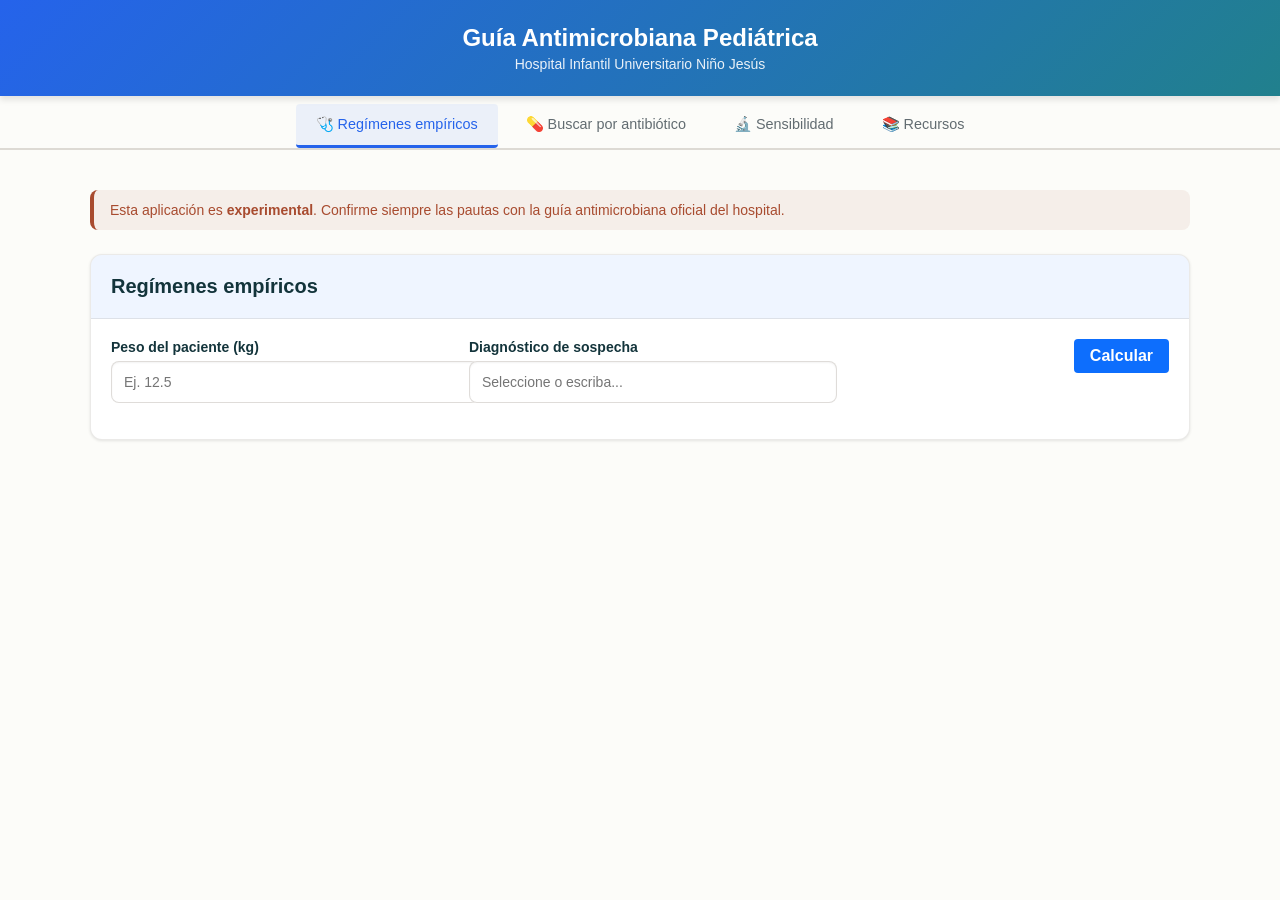
==== index.html @ 787bb84d "Add files via upload" ====
<!DOCTYPE html>
<html lang="es">
  <head>
    <meta charset="UTF-8" />
    <meta name="viewport" content="width=device-width, initial-scale=1.0" />
    <title>Guía Antimicrobiana Pediátrica</title>
    <!-- Estilos personalizados -->
    <link rel="stylesheet" href="style.css" />
  </head>
  <body>
    <!-- Header and tabs navigation -->
    <header class="header">
      <h1>Guía Antimicrobiana Pediátrica</h1>
      <p>Hospital Infantil Universitario Niño Jesús</p>
    </header>
    <nav class="tabs-nav">
      <!-- Tabs with icons -->
      <a href="#regimenes" class="nav-link active" data-target="regimenes">🩺 Regímenes empíricos</a>
      <a href="#busqueda" class="nav-link" data-target="busqueda">💊 Buscar por antibiótico</a>
      <a href="#sensibilidad" class="nav-link" data-target="sensibilidad">🔬 Sensibilidad</a>
      <a href="#recursos" class="nav-link" data-target="recursos">📚 Recursos</a>
    </nav>
    <main class="main-container">
      <div class="info-message">Esta aplicación es <strong>experimental</strong>. Confirme siempre las pautas con la guía antimicrobiana oficial del hospital.</div>
      <!-- Contenido de las pestañas -->
      <div id="regimenes" class="tab-section active">
        <div class="card">
          <div class="card-header">
            <h2>Regímenes empíricos</h2>
          </div>
          <div class="card-body">
        <form id="regimen-form" class="form-grid">
          <div class="form-group">
            <label for="weight">Peso del paciente (kg)</label>
            <input
              type="number"
              step="0.1"
              min="1"
              id="weight"
              placeholder="Ej. 12.5"
              required
            />
          </div>
          <div class="form-group">
            <label for="diagnosis">Diagnóstico de sospecha</label>
            <input
              list="diagnosis-list"
              id="diagnosis"
              placeholder="Seleccione o escriba..."
              required
            />
            <datalist id="diagnosis-list"></datalist>
          </div>
          <div class="form-group button-group">
            <button type="submit" class="btn btn-primary">Calcular</button>
          </div>
        </form>
        <div id="regimen-result"></div>
          </div>
        </div>
      </div>
      <div id="busqueda" class="tab-section">
        <div class="card">
          <div class="card-header">
            <h2>Buscar por antibiótico</h2>
          </div>
          <div class="card-body">
        <div class="form-group">
          <input
            type="text"
            id="antibiotic-search"
            placeholder="Introduzca nombre de antibiótico..."
          />
        </div>
        <div id="antibiotic-list" class="list-container"></div>
        <div id="antibiotic-details"></div>
          </div>
        </div>
      </div>
      <div id="sensibilidad" class="tab-section">
        <div class="card">
          <div class="card-header">
            <h2>Búsqueda de sensibilidad</h2>
          </div>
          <div class="card-body">
        <div class="form-group">
          <input
            type="text"
            id="agent-search"
            placeholder="Introduzca agente o microorganismo..."
          />
        </div>
        <div id="agent-list" class="list-container"></div>
        <div id="agent-details"></div>
          </div>
        </div>
      </div>
      <!-- Resources tab moved to the end -->
      <div id="recursos" class="tab-section">
        <div class="card">
          <div class="card-header">
            <h2>Recursos</h2>
          </div>
          <div class="card-body">
            <p><strong>Guía PDF:</strong> <a href="../ATB_HNJS.pdf" target="_blank">Guía Antimicrobiana Empírica 2024 (PDF)</a></p>
            <h3>Coordinadores</h3>
            <p class="coordinators" style="font-weight:bold; margin-bottom: 12px;">Marta T. Gª Ascaso, Margarita Cuervas‑Mons Vendrell, José A. Alonso Cadenas</p>
            <h4>Autores</h4>
            <p>Beatriz Agúndez Reigosa, Marta Bascuas Arribas, Silvia Buendía Martínez, Belén Hernández Milán, Mª Isabel Iglesias Bouzas, Blanca Molina Angulo, Vanesa Núñez Cerezo, Ana Ramírez Barragán, Francisco J. Sanz Santaeufemia</p>
            <h4>Revisores</h4>
            <p>Mercedes de la Torre Espí, Raquel Jiménez García, Monserrat Nieto Moro</p>
            <div class="info-message" style="margin-top: 20px;">
              <ul style="margin: 0; padding-left: 20px;">
                <li>Guía empírica – ajustar según cultivos y evolución clínica</li>
                <li>Vancomicina, gentamicina, tobramicina y amikacina requieren monitorización</li>
                <li>Promover paso temprano a vía oral cuando sea posible</li>
                <li>Primera dosis IV debe administrarse en hospital</li>
                <li>Verificar siempre las alergias del paciente</li>
              </ul>
            </div>
            <div class="disclaimer-card" style="margin-top: 20px;">
              <h4 style="margin-top: 0; margin-bottom: 8px;">Disclaimer médico-legal</h4>
              <p style="margin: 0;">Esta aplicación es una herramienta de apoyo clínico basada en la guía oficial del hospital. Las recomendaciones son orientativas y el médico responsable debe siempre ejercer su criterio clínico, revisar cultivos y ajustar el tratamiento según la evolución del paciente. No sustituye el juicio profesional.</p>
            </div>
          </div>
        </div>
      </div>
    </main>
    <!-- Aplicación -->
    <script src="app.js"></script>
  </body>
</html>
---- style.css ----
/* Custom styles for the antimicrobial web app */

/* Base styles */
body {
  margin: 0;
  font-family: "Segoe UI", Tahoma, Geneva, Verdana, sans-serif;
  background-color: #f8f9fa;
  color: #212529;
}

/* Headings */
h2 {
  color: #0d6efd;
  font-weight: 600;
  margin-top: 1.5rem;
  margin-bottom: 1rem;
}

/* Navigation bar */
.main-nav {
  display: flex;
  justify-content: space-between;
  align-items: center;
  background-color: #0d6efd;
  color: #fff;
  padding: 0.5rem 1rem;
  flex-wrap: wrap;
}

.main-nav .nav-brand {
  font-size: 1.2rem;
  font-weight: 700;
}

.nav-links {
  list-style: none;
  display: flex;
  margin: 0;
  padding: 0;
  gap: 0.5rem;
  flex-wrap: wrap;
}

.nav-links li {
  margin: 0;
}

.nav-link {
  display: block;
  color: #fff;
  text-decoration: none;
  padding: 0.5rem 0.75rem;
  border-radius: 0.25rem;
  font-size: 0.9rem;
}

.nav-link:hover {
  background-color: #0056b3;
}

.nav-link.active {
  background-color: #0056b3;
}

/* Container for page content */
.container {
  max-width: 1000px;
  margin: 0 auto;
  padding: 1rem;
}

/* Warning banner */
.warning {
  background-color: #fff3cd;
  color: #856404;
  border: 1px solid #ffeeba;
  padding: 0.75rem 1rem;
  border-radius: 0.25rem;
  margin-top: 1rem;
  margin-bottom: 1.5rem;
  font-size: 0.9rem;
}

/* Tab sections */
.tab-section {
  display: none;
}

/* Mostrar sección activa o ancla objetivo */
.tab-section.active,
.tab-section:target {
  display: block;
}

/* Ocultar la sección por defecto cuando otra pestaña es el objetivo */
#busqueda:target ~ #regimenes,
#recursos:target ~ #regimenes,
#sensibilidad:target ~ #regimenes {
  display: none !important;
}

/* Form styles */
.form-grid {
  display: flex;
  flex-wrap: wrap;
  gap: 1rem;
  margin-bottom: 1rem;
}

.form-group {
  flex: 1 1 250px;
  display: flex;
  flex-direction: column;
}

.form-group label {
  margin-bottom: 0.25rem;
  font-weight: 500;
}

.form-group input {
  padding: 0.5rem;
  border: 1px solid #ced4da;
  border-radius: 0.25rem;
  font-size: 1rem;
}

.button-group {
  display: flex;
  align-items: flex-end;
}

.button-group .btn {
  background-color: #0d6efd;
  color: #fff;
  border: none;
  padding: 0.5rem 1rem;
  border-radius: 0.25rem;
  cursor: pointer;
  font-size: 1rem;
}

.button-group .btn:hover {
  background-color: #0056b3;
}

/* Result table */
.result-table {
  width: 100%;
  border-collapse: collapse;
  margin-top: 1rem;
  font-size: 0.9rem;
}

.result-table th,
.result-table td {
  border: 1px solid #dee2e6;
  padding: 0.5rem;
  vertical-align: middle;
}

.result-table th {
  background-color: #0d6efd;
  color: #fff;
  white-space: nowrap;
  font-weight: 600;
}

.result-table tbody tr:nth-child(even) {
  background-color: #f2f6fb;
}

/* Override result table header to match modern theme */
.result-table th {
  background-color: rgba(59, 130, 246, 0.08) !important;
  color: var(--text-color) !important;
  font-weight: 600;
}
.result-table th,
.result-table td {
  border: 1px solid var(--card-border) !important;
}

/* Antibiotic list */
.list-container {
  display: flex;
  flex-wrap: wrap;
  gap: 0.5rem;
  margin-top: 0.5rem;
}

.list-container button {
  background-color: #e9ecef;
  border: 1px solid #ced4da;
  border-radius: 0.25rem;
  padding: 0.5rem 0.75rem;
  cursor: pointer;
  font-size: 0.85rem;
}

.list-container button:hover,
.list-container button.active {
  background-color: #0d6efd;
  color: #fff;
}

/* Antibiotic details card */
#antibiotic-details .card {
  border: 1px solid #ced4da;
  border-radius: 0.25rem;
  margin-top: 1rem;
  background-color: #fff;
}

#antibiotic-details .card-body {
  padding: 1rem;
}

#antibiotic-details .card-title {
  margin-bottom: 0.5rem;
  font-size: 1.1rem;
  font-weight: 600;
  color: #0d6efd;
}

#antibiotic-details ul {
  padding-left: 1rem;
}

/* Sensibilidad table styling */
.sensitivity-table {
  width: 100%;
  border-collapse: collapse;
  margin-top: 1rem;
  font-size: 0.85rem;
}
.sensitivity-table th,
.sensitivity-table td {
  border: 1px solid #dee2e6;
  padding: 0.4rem;
  text-align: center;
}
.sensitivity-table th {
  background-color: #0d6efd;
  color: #fff;
  font-weight: 600;
}
.sensitivity-table tbody tr:nth-child(even) {
  background-color: #f2f6fb;
}
.high {
  background-color: #d4edda;
  color: #155724;
}
.medium {
  background-color: #fff3cd;
  color: #856404;
}
.low {
  background-color: #f8d7da;
  color: #721c24;
}

/* --------------------------------------------------------------- */
/* Modern theme overrides inspired by a professional hospital app  */
/* These styles introduce a gradient header, tab-style navigation,  */
/* card components and a cream background to improve visual appeal.*/
/* These override earlier definitions via CSS cascade.              */
/* --------------------------------------------------------------- */

:root {
  /* Colour palette */
  --primary-color: #2563eb;        /* vibrant blue */
  --accent-color: #21808d;         /* teal accent */
  --background-color: #fcfcf9;     /* light cream */
  --surface-color: #ffffff;        /* card background */
  --text-color: #13343b;           /* dark slate */
  --text-secondary: #626c71;       /* muted grey */
  --border-color: rgba(94, 82, 64, 0.2);
  --card-border: rgba(94, 82, 64, 0.12);
  --warning-color: #a84b2f;
  --warning-bg: rgba(168, 75, 47, 0.08);
  --radius-md: 8px;
  --radius-lg: 12px;
  --shadow-sm: 0 1px 3px rgba(0,0,0,0.1);
  --shadow-md: 0 4px 6px rgba(0,0,0,0.1);
}

body {
  background-color: var(--background-color);
  color: var(--text-color);
  font-family: Arial, sans-serif;
}

/* Header */
.header {
  background: linear-gradient(135deg, var(--primary-color) 0%, var(--accent-color) 100%);
  color: #fff;
  text-align: center;
  padding: 24px 0;
  box-shadow: var(--shadow-md);
}
.header h1 {
  margin: 0 0 4px 0;
  font-size: 24px;
}
.header p {
  margin: 0;
  font-size: 14px;
  opacity: 0.9;
}

/* Tabs navigation */
.tabs-nav {
  display: flex;
  justify-content: center;
  gap: 8px;
  border-bottom: 2px solid var(--border-color);
  margin-top: 8px;
  flex-wrap: wrap;
}
.tabs-nav .nav-link {
  padding: 12px 20px;
  text-decoration: none;
  color: var(--text-secondary);
  font-weight: 500;
  border-bottom: 3px solid transparent;
  transition: all 0.15s ease;
}
.tabs-nav .nav-link:hover {
  color: var(--text-color);
  background: rgba(37, 99, 235, 0.08);
}
.tabs-nav .nav-link.active {
  color: var(--primary-color);
  border-bottom-color: var(--primary-color);
  background: rgba(37, 99, 235, 0.08);
}

/* Main container */
.main-container {
  max-width: 1100px;
  margin: 0 auto;
  padding: 24px 16px;
  display: grid;
  grid-template-columns: 1fr;
  gap: 24px;
}

/* Card component */
.card {
  background-color: var(--surface-color);
  border: 1px solid var(--card-border);
  border-radius: var(--radius-lg);
  box-shadow: var(--shadow-sm);
  overflow: hidden;
}
.card-header {
  padding: 20px;
  background: rgba(59, 130, 246, 0.08);
  border-bottom: 1px solid var(--card-border);
}
.card-body {
  padding: 20px;
}
.card-header h2 {
  margin: 0;
  font-size: 20px;
  color: var(--text-color);
}

/* Info message */
.info-message {
  background-color: var(--warning-bg);
  color: var(--warning-color);
  border-left: 4px solid var(--warning-color);
  padding: 12px 16px;
  border-radius: var(--radius-md);
  margin-top: 16px;
  font-size: 14px;
}

/* Disclaimer card for resources tab */
.disclaimer-card {
  background-color: rgba(192, 21, 47, 0.08);
  color: #c0152f;
  border-left: 4px solid #c0152f;
  padding: 12px 16px;
  border-radius: var(--radius-md);
  font-size: 14px;
}

/* Form layout */
.form-grid {
  display: flex;
  flex-wrap: wrap;
  gap: 16px;
  margin-bottom: 16px;
}
.form-group {
  flex: 1 1 250px;
  display: flex;
  flex-direction: column;
  margin-bottom: 0;
}
.form-group label {
  margin-bottom: 6px;
  font-weight: 600;
  font-size: 14px;
}
.form-group input {
  width: 100%;
  padding: 12px;
  font-size: 14px;
  color: var(--text-color);
  background-color: var(--surface-color);
  border: 1px solid var(--border-color);
  border-radius: var(--radius-md);
  box-shadow: inset 0 1px 2px rgba(0, 0, 0, 0.05);
  transition: border-color 0.15s ease, box-shadow 0.15s ease;
}
.form-group input:focus {
  outline: none;
  border-color: var(--primary-color);
  box-shadow: 0 0 0 3px rgba(37, 99, 235, 0.3);
}

/* Buttons */
.btn {
  display: inline-block;
  padding: 10px 16px;
  font-size: 14px;
  font-weight: 600;
  border-radius: var(--radius-md);
  cursor: pointer;
  border: none;
  transition: background-color 0.15s ease, transform 0.15s ease;
}
.btn-primary {
  background-color: var(--primary-color);
  color: #fff;
}
.btn-primary:hover {
  background-color: var(--accent-color);
  transform: translateY(-1px);
}
.btn-secondary {
  background-color: rgba(94, 82, 64, 0.12);
  color: var(--text-color);
  border: 1px solid var(--border-color);
}
.btn-secondary:hover {
  background-color: rgba(94, 82, 64, 0.2);
}

/* Table styling */
table {
  width: 100%;
  border-collapse: collapse;
  margin-top: 16px;
  font-size: 14px;
}
th, td {
  text-align: left;
  padding: 12px;
  border-bottom: 1px solid var(--card-border);
  vertical-align: top;
}
th {
  background-color: rgba(59, 130, 246, 0.08);
  font-weight: 600;
}
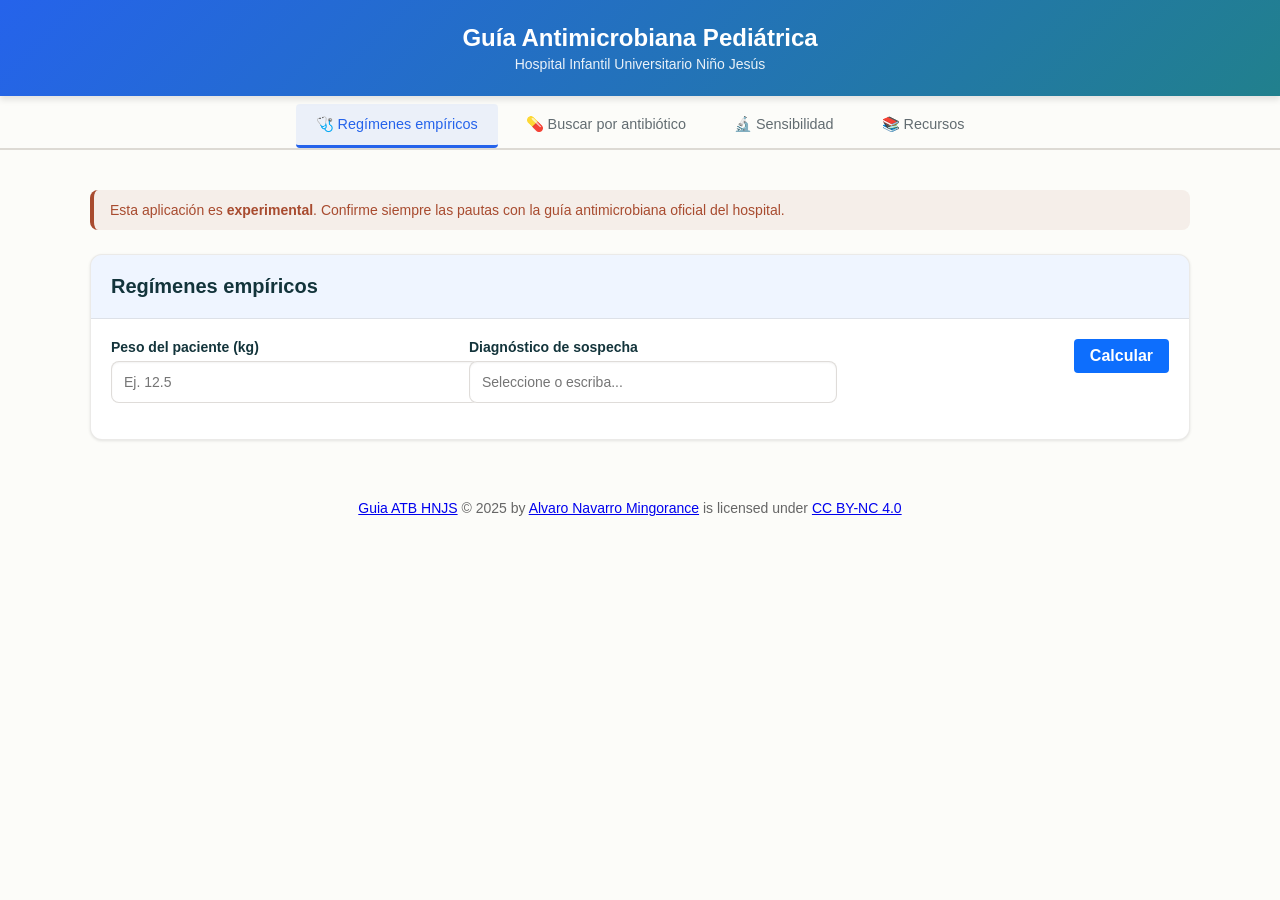
==== commit fd9e99ad: "Add files via upload" ====
--- a/index.html
+++ b/index.html
@@ -102,7 +102,7 @@
             <h2>Recursos</h2>
           </div>
           <div class="card-body">
-            <p><strong>Guía PDF:</strong> <a href="../ATB_HNJS.pdf" target="_blank">Guía Antimicrobiana Empírica 2024 (PDF)</a></p>
+            <p><strong>Guía PDF:</strong> <a href="https://raw.githubusercontent.com/anavarromingo-cmyk/Guia_ATB/main/ATB_HNJS.pdf" target="_blank" rel="noopener noreferrer">Guía Antimicrobiana Empírica 2024 (PDF)</a></p>
             <h3>Coordinadores</h3>
             <p class="coordinators" style="font-weight:bold; margin-bottom: 12px;">Marta T. Gª Ascaso, Margarita Cuervas‑Mons Vendrell, José A. Alonso Cadenas</p>
             <h4>Autores</h4>
@@ -122,11 +122,30 @@
               <h4 style="margin-top: 0; margin-bottom: 8px;">Disclaimer médico-legal</h4>
               <p style="margin: 0;">Esta aplicación es una herramienta de apoyo clínico basada en la guía oficial del hospital. Las recomendaciones son orientativas y el médico responsable debe siempre ejercer su criterio clínico, revisar cultivos y ajustar el tratamiento según la evolución del paciente. No sustituye el juicio profesional.</p>
             </div>
+            <!-- Licencia / Aviso adicional bajo el disclaimer médico-legal -->
+            <div class="license-disclaimer" style="margin-top: 12px; font-size:14px;">
+              <p style="margin:0;">
+                <a href="https://anavarromingo-cmyk.github.io/Guia_ATB/">Guia ATB HNJS</a> © 2025 by <a href="https://www.linkedin.com/in/alvaro-navarro-mingorance">Alvaro Navarro Mingorance</a> is licensed under
+                <a href="https://creativecommons.org/licenses/by-nc/4.0/">Creative Commons Attribution-NonCommercial 4.0 International</a>
+                <img src="https://mirrors.creativecommons.org/presskit/icons/cc.svg" alt="" style="max-width: 1em;max-height:1em;margin-left: .2em;">
+                <img src="https://mirrors.creativecommons.org/presskit/icons/by.svg" alt="" style="max-width: 1em;max-height:1em;margin-left: .2em;">
+                <img src="https://mirrors.creativecommons.org/presskit/icons/nc.svg" alt="" style="max-width: 1em;max-height:1em;margin-left: .2em;">
+              </p>
+            </div>
           </div>
         </div>
       </div>
     </main>
     <!-- Aplicación -->
     <script src="app.js"></script>
+
+    <footer class="footer" style="text-align:center; padding:16px 12px; font-size:14px; color:var(--color-text, #666); background: transparent; margin-top:20px;">
+      <p style="margin:0;">
+        <a href="https://anavarromingo-cmyk.github.io/Guia_ATB/">Guia ATB HNJS</a> © 2025 by <a href="https://www.linkedin.com/in/alvaro-navarro-mingorance">Alvaro Navarro Mingorance</a> is licensed under <a href="https://creativecommons.org/licenses/by-nc/4.0/">CC BY-NC 4.0</a>
+        <img src="https://mirrors.creativecommons.org/presskit/icons/cc.svg" alt="" style="max-width: 1em;max-height:1em;margin-left: .2em;">
+        <img src="https://mirrors.creativecommons.org/presskit/icons/by.svg" alt="" style="max-width: 1em;max-height:1em;margin-left: .2em;">
+        <img src="https://mirrors.creativecommons.org/presskit/icons/nc.svg" alt="" style="max-width: 1em;max-height:1em;margin-left: .2em;">
+      </p>
+    </footer>
   </body>
 </html>
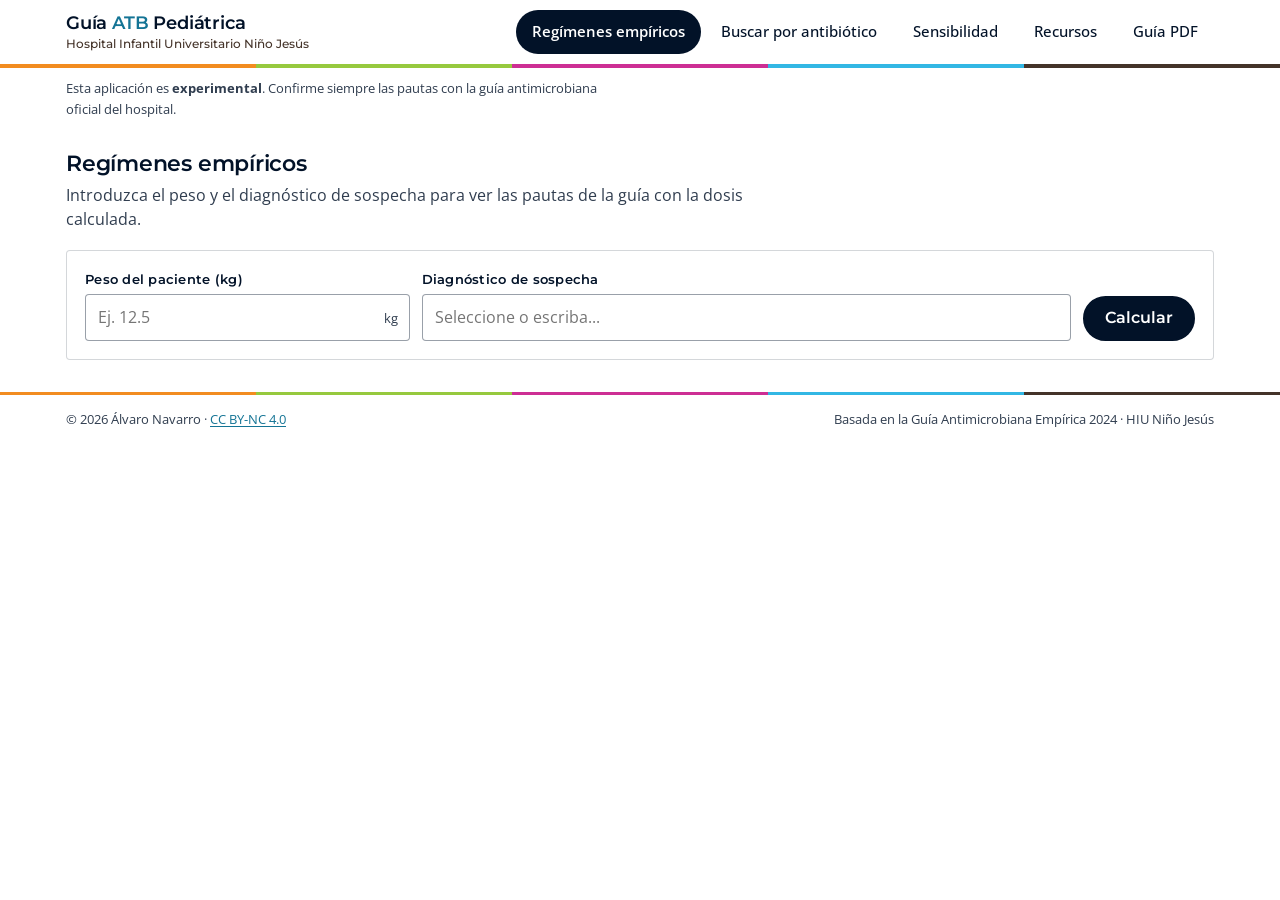
==== commit 1762df6b: "Add PEDPAL redesign and PWA install support Rebuild index.html with the PEDPAL identity: sticky head" ====
--- a/index.html
+++ b/index.html
@@ -1,151 +1,247 @@
-<!DOCTYPE html>
+<!doctype html>
 <html lang="es">
-  <head>
-    <meta charset="UTF-8" />
-    <meta name="viewport" content="width=device-width, initial-scale=1.0" />
-    <title>Guía Antimicrobiana Pediátrica</title>
-    <!-- Estilos personalizados -->
-    <link rel="stylesheet" href="style.css" />
-  </head>
-  <body>
-    <!-- Header and tabs navigation -->
-    <header class="header">
-      <h1>Guía Antimicrobiana Pediátrica</h1>
+<head>
+<meta charset="utf-8">
+<meta name="viewport" content="width=device-width, initial-scale=1, viewport-fit=cover">
+<title>Guía Antimicrobiana Pediátrica · HNJS</title>
+<meta name="theme-color" content="#ffffff">
+<meta name="color-scheme" content="light">
+<meta name="description" content="Regímenes antibióticos empíricos con dosis por peso, búsqueda por antibiótico y sensibilidades locales. Hospital Infantil Universitario Niño Jesús.">
+<meta name="author" content="Álvaro Navarro Mingorance">
+<meta name="apple-mobile-web-app-capable" content="yes">
+<meta name="mobile-web-app-capable" content="yes">
+<meta name="apple-mobile-web-app-status-bar-style" content="default">
+<meta name="apple-mobile-web-app-title" content="Guía ATB">
+<meta name="application-name" content="Guía ATB">
+<link rel="manifest" href="./manifest.webmanifest">
+<link rel="icon" href="./icon.svg" type="image/svg+xml">
+<link rel="icon" href="./favicon-32.png" sizes="32x32" type="image/png">
+<link rel="apple-touch-icon" href="./apple-touch-icon.png">
+<link rel="preconnect" href="https://fonts.googleapis.com">
+<link rel="preconnect" href="https://fonts.gstatic.com" crossorigin>
+<link rel="stylesheet" href="./pedpal.css">
+</head>
+<body>
+
+<header class="top">
+  <div class="wrap bar">
+    <a class="brand nav-link" href="#regimenes" data-target="regimenes" aria-label="Inicio · Guía Antimicrobiana Pediátrica">
+      <h1>Guía <span>ATB</span> Pediátrica</h1>
       <p>Hospital Infantil Universitario Niño Jesús</p>
-    </header>
-    <nav class="tabs-nav">
-      <!-- Tabs with icons -->
-      <a href="#regimenes" class="nav-link active" data-target="regimenes">🩺 Regímenes empíricos</a>
-      <a href="#busqueda" class="nav-link" data-target="busqueda">💊 Buscar por antibiótico</a>
-      <a href="#sensibilidad" class="nav-link" data-target="sensibilidad">🔬 Sensibilidad</a>
-      <a href="#recursos" class="nav-link" data-target="recursos">📚 Recursos</a>
+    </a>
+    <nav class="top-tabs" aria-label="Secciones">
+      <ul>
+        <li><button type="button" class="nav-link active" data-target="regimenes" aria-current="page">Regímenes empíricos</button></li>
+        <li><button type="button" class="nav-link" data-target="busqueda">Buscar por antibiótico</button></li>
+        <li><button type="button" class="nav-link" data-target="sensibilidad">Sensibilidad</button></li>
+        <li><button type="button" class="nav-link" data-target="recursos">Recursos</button></li>
+        <li><a class="pdf" href="./ATB_HNJS.pdf" target="_blank" rel="noopener">Guía PDF</a></li>
+      </ul>
     </nav>
-    <main class="main-container">
-      <div class="info-message">Esta aplicación es <strong>experimental</strong>. Confirme siempre las pautas con la guía antimicrobiana oficial del hospital.</div>
-      <!-- Contenido de las pestañas -->
-      <div id="regimenes" class="tab-section active">
-        <div class="card">
-          <div class="card-header">
-            <h2>Regímenes empíricos</h2>
-          </div>
-          <div class="card-body">
-        <form id="regimen-form" class="form-grid">
-          <div class="form-group">
-            <label for="weight">Peso del paciente (kg)</label>
-            <input
-              type="number"
-              step="0.1"
-              min="1"
-              id="weight"
-              placeholder="Ej. 12.5"
-              required
-            />
-          </div>
-          <div class="form-group">
-            <label for="diagnosis">Diagnóstico de sospecha</label>
-            <input
-              list="diagnosis-list"
-              id="diagnosis"
-              placeholder="Seleccione o escriba..."
-              required
-            />
-            <datalist id="diagnosis-list"></datalist>
-          </div>
-          <div class="form-group button-group">
-            <button type="submit" class="btn btn-primary">Calcular</button>
-          </div>
-        </form>
-        <div id="regimen-result"></div>
+  </div>
+  <div class="franja" aria-hidden="true"><i></i><i></i><i></i><i></i><i></i></div>
+</header>
+
+<div class="wrap">
+  <p class="disclaimer">Esta aplicación es <strong>experimental</strong>. Confirme siempre las pautas con la guía antimicrobiana oficial del hospital.</p>
+</div>
+
+<main class="wrap">
+
+  <section id="regimenes" class="tab-section active">
+    <div class="lede">
+      <h2>Regímenes empíricos</h2>
+      <p>Introduzca el peso y el diagnóstico de sospecha para ver las pautas de la guía con la dosis calculada.</p>
+    </div>
+    <div class="box">
+      <form id="regimen-form" class="form-grid">
+        <div class="form-group">
+          <label for="weight">Peso del paciente (kg)</label>
+          <div class="unit">
+            <input type="number" inputmode="decimal" step="0.1" min="1" id="weight" placeholder="Ej. 12.5" required>
+            <span>kg</span>
           </div>
         </div>
-      </div>
-      <div id="busqueda" class="tab-section">
-        <div class="card">
-          <div class="card-header">
-            <h2>Buscar por antibiótico</h2>
-          </div>
-          <div class="card-body">
         <div class="form-group">
-          <input
-            type="text"
-            id="antibiotic-search"
-            placeholder="Introduzca nombre de antibiótico..."
-          />
+          <label for="diagnosis">Diagnóstico de sospecha</label>
+          <input list="diagnosis-list" id="diagnosis" placeholder="Seleccione o escriba..." autocomplete="off" required>
+          <datalist id="diagnosis-list"></datalist>
         </div>
-        <div id="antibiotic-list" class="list-container"></div>
-        <div id="antibiotic-details"></div>
-          </div>
+        <div class="form-group button-group">
+          <button type="submit" class="btn btn-primary">Calcular</button>
         </div>
-      </div>
-      <div id="sensibilidad" class="tab-section">
-        <div class="card">
-          <div class="card-header">
-            <h2>Búsqueda de sensibilidad</h2>
-          </div>
-          <div class="card-body">
-        <div class="form-group">
-          <input
-            type="text"
-            id="agent-search"
-            placeholder="Introduzca agente o microorganismo..."
-          />
-        </div>
-        <div id="agent-list" class="list-container"></div>
-        <div id="agent-details"></div>
-          </div>
-        </div>
-      </div>
-      <!-- Resources tab moved to the end -->
-      <div id="recursos" class="tab-section">
-        <div class="card">
-          <div class="card-header">
-            <h2>Recursos</h2>
-          </div>
-          <div class="card-body">
-            <p><strong>Guía PDF:</strong> <a href="https://raw.githubusercontent.com/anavarromingo-cmyk/Guia_ATB/main/ATB_HNJS.pdf" target="_blank" rel="noopener noreferrer">Guía Antimicrobiana Empírica 2024 (PDF)</a></p>
-            <h3>Coordinadores</h3>
-            <p class="coordinators" style="font-weight:bold; margin-bottom: 12px;">Marta T. Gª Ascaso, Margarita Cuervas‑Mons Vendrell, José A. Alonso Cadenas</p>
-            <h4>Autores</h4>
-            <p>Beatriz Agúndez Reigosa, Marta Bascuas Arribas, Silvia Buendía Martínez, Belén Hernández Milán, Mª Isabel Iglesias Bouzas, Blanca Molina Angulo, Vanesa Núñez Cerezo, Ana Ramírez Barragán, Francisco J. Sanz Santaeufemia</p>
-            <h4>Revisores</h4>
-            <p>Mercedes de la Torre Espí, Raquel Jiménez García, Monserrat Nieto Moro</p>
-            <div class="info-message" style="margin-top: 20px;">
-              <ul style="margin: 0; padding-left: 20px;">
-                <li>Guía empírica – ajustar según cultivos y evolución clínica</li>
-                <li>Vancomicina, gentamicina, tobramicina y amikacina requieren monitorización</li>
-                <li>Promover paso temprano a vía oral cuando sea posible</li>
-                <li>Primera dosis IV debe administrarse en hospital</li>
-                <li>Verificar siempre las alergias del paciente</li>
-              </ul>
-            </div>
-            <div class="disclaimer-card" style="margin-top: 20px;">
-              <h4 style="margin-top: 0; margin-bottom: 8px;">Disclaimer médico-legal</h4>
-              <p style="margin: 0;">Esta aplicación es una herramienta de apoyo clínico basada en la guía oficial del hospital. Las recomendaciones son orientativas y el médico responsable debe siempre ejercer su criterio clínico, revisar cultivos y ajustar el tratamiento según la evolución del paciente. No sustituye el juicio profesional.</p>
-            </div>
-            <!-- Licencia / Aviso adicional bajo el disclaimer médico-legal -->
-            <div class="license-disclaimer" style="margin-top: 12px; font-size:14px;">
-              <p style="margin:0;">
-                <a href="https://anavarromingo-cmyk.github.io/Guia_ATB/">Guia ATB HNJS</a> © 2025 by <a href="https://www.linkedin.com/in/alvaro-navarro-mingorance">Alvaro Navarro Mingorance</a> is licensed under
-                <a href="https://creativecommons.org/licenses/by-nc/4.0/">Creative Commons Attribution-NonCommercial 4.0 International</a>
-                <img src="https://mirrors.creativecommons.org/presskit/icons/cc.svg" alt="" style="max-width: 1em;max-height:1em;margin-left: .2em;">
-                <img src="https://mirrors.creativecommons.org/presskit/icons/by.svg" alt="" style="max-width: 1em;max-height:1em;margin-left: .2em;">
-                <img src="https://mirrors.creativecommons.org/presskit/icons/nc.svg" alt="" style="max-width: 1em;max-height:1em;margin-left: .2em;">
-              </p>
-            </div>
-          </div>
-        </div>
-      </div>
-    </main>
-    <!-- Aplicación -->
-    <script src="app.js"></script>
-
-    <footer class="footer" style="text-align:center; padding:16px 12px; font-size:14px; color:var(--color-text, #666); background: transparent; margin-top:20px;">
-      <p style="margin:0;">
-        <a href="https://anavarromingo-cmyk.github.io/Guia_ATB/">Guia ATB HNJS</a> © 2025 by <a href="https://www.linkedin.com/in/alvaro-navarro-mingorance">Alvaro Navarro Mingorance</a> is licensed under <a href="https://creativecommons.org/licenses/by-nc/4.0/">CC BY-NC 4.0</a>
-        <img src="https://mirrors.creativecommons.org/presskit/icons/cc.svg" alt="" style="max-width: 1em;max-height:1em;margin-left: .2em;">
-        <img src="https://mirrors.creativecommons.org/presskit/icons/by.svg" alt="" style="max-width: 1em;max-height:1em;margin-left: .2em;">
-        <img src="https://mirrors.creativecommons.org/presskit/icons/nc.svg" alt="" style="max-width: 1em;max-height:1em;margin-left: .2em;">
+      </form>
+    </div>
+    <div id="regimen-result" aria-live="polite"></div>
+  </section>
+
+  <section id="busqueda" class="tab-section">
+    <div class="lede">
+      <h2>Buscar por antibiótico</h2>
+      <p>Dosis general e indicaciones específicas de cada antibiótico recogido en la guía.</p>
+    </div>
+    <div class="box">
+      <div class="form-group">
+        <label for="antibiotic-search">Antibiótico</label>
+        <input type="search" id="antibiotic-search" placeholder="Introduzca nombre de antibiótico..." autocomplete="off">
+      </div>
+      <div id="antibiotic-list" class="list-container"></div>
+    </div>
+    <div id="antibiotic-details" aria-live="polite"></div>
+  </section>
+
+  <section id="sensibilidad" class="tab-section">
+    <div class="lede">
+      <h2>Búsqueda de sensibilidad</h2>
+      <p>Porcentaje de sensibilidad local por microorganismo.</p>
+    </div>
+    <div class="box">
+      <div class="form-group">
+        <label for="agent-search">Agente / microorganismo</label>
+        <input type="search" id="agent-search" placeholder="Introduzca agente o microorganismo..." autocomplete="off">
+      </div>
+      <div id="agent-list" class="list-container"></div>
+      <div class="legend" aria-label="Leyenda">
+        <span class="pill ok">≥ 90 %</span>
+        <span class="pill warn">70–89 %</span>
+        <span class="pill crit">&lt; 70 %</span>
+      </div>
+    </div>
+    <div id="agent-details" class="tbl" aria-live="polite"></div>
+  </section>
+
+  <section id="recursos" class="tab-section">
+    <div class="lede">
+      <h2>Recursos</h2>
+    </div>
+    <div class="box credits">
+      <p><strong>Guía PDF:</strong> <a href="https://raw.githubusercontent.com/anavarromingo-cmyk/Guia_ATB/main/ATB_HNJS.pdf" target="_blank" rel="noopener noreferrer">Guía Antimicrobiana Empírica 2024 (PDF)</a></p>
+      <div class="actions">
+        <a class="btn btn-outline" href="./ATB_HNJS.pdf" target="_blank" rel="noopener">Abrir guía PDF</a>
+      </div>
+      <h3>Coordinadores</h3>
+      <p class="coordinators">Marta T. Gª Ascaso, Margarita Cuervas‑Mons Vendrell, José A. Alonso Cadenas</p>
+      <h4>Autores</h4>
+      <p>Beatriz Agúndez Reigosa, Marta Bascuas Arribas, Silvia Buendía Martínez, Belén Hernández Milán, Mª Isabel Iglesias Bouzas, Blanca Molina Angulo, Vanesa Núñez Cerezo, Ana Ramírez Barragán, Francisco J. Sanz Santaeufemia</p>
+      <h4>Revisores</h4>
+      <p>Mercedes de la Torre Espí, Raquel Jiménez García, Monserrat Nieto Moro</p>
+    </div>
+    <div class="info-message">
+      <ul>
+        <li>Guía empírica – ajustar según cultivos y evolución clínica</li>
+        <li>Vancomicina, gentamicina, tobramicina y amikacina requieren monitorización</li>
+        <li>Promover paso temprano a vía oral cuando sea posible</li>
+        <li>Primera dosis IV debe administrarse en hospital</li>
+        <li>Verificar siempre las alergias del paciente</li>
+      </ul>
+    </div>
+    <div class="disclaimer-card">
+      <h4>Disclaimer médico-legal</h4>
+      <p>Esta aplicación es una herramienta de apoyo clínico basada en la guía oficial del hospital. Las recomendaciones son orientativas y el médico responsable debe siempre ejercer su criterio clínico, revisar cultivos y ajustar el tratamiento según la evolución del paciente. No sustituye el juicio profesional.</p>
+    </div>
+    <div class="license-disclaimer">
+      <p>
+        <a href="https://anavarromingo-cmyk.github.io/Guia_ATB/">Guia ATB HNJS</a> © 2025 by <a href="https://www.linkedin.com/in/alvaro-navarro-mingorance">Alvaro Navarro Mingorance</a> is licensed under
+        <a href="https://creativecommons.org/licenses/by-nc/4.0/">Creative Commons Attribution-NonCommercial 4.0 International</a>
+        <img src="https://mirrors.creativecommons.org/presskit/icons/cc.svg" alt="">
+        <img src="https://mirrors.creativecommons.org/presskit/icons/by.svg" alt="">
+        <img src="https://mirrors.creativecommons.org/presskit/icons/nc.svg" alt="">
       </p>
-    </footer>
-  </body>
-</html>+      <p style="margin-top:6px">La licencia CC BY-NC 4.0 cubre el código y los textos propios de la app. El contenido clínico procede de la Guía Antimicrobiana Empírica 2024 del Hospital Infantil Universitario Niño Jesús, cuyos derechos pertenecen a sus autores.</p>
+    </div>
+  </section>
+
+</main>
+
+<div class="franja fina" aria-hidden="true"><i></i><i></i><i></i><i></i><i></i></div>
+<footer class="foot">
+  <div class="wrap">
+    <span>© 2026 Álvaro Navarro · <a href="https://creativecommons.org/licenses/by-nc/4.0/deed.es" target="_blank" rel="noopener">CC BY-NC 4.0</a></span>
+    <span>Basada en la Guía Antimicrobiana Empírica 2024 · HIU Niño Jesús</span>
+  </div>
+</footer>
+
+<div class="bottom-pad" aria-hidden="true"></div>
+
+<nav class="bottom-nav" aria-label="Secciones">
+  <ul>
+    <li><button type="button" class="nav-link active" data-target="regimenes" aria-current="page">
+      <span class="pill-ic"><svg viewBox="0 0 24 24" fill="none" stroke="currentColor" stroke-width="2" stroke-linecap="round" stroke-linejoin="round" aria-hidden="true"><path d="M4.8 2.3 A.3.3 0 1 0 5 2 M8 15 A6 6 0 0 0 20 15 V8.5 a3.5 3.5 0 0 0 -7 0 V15 M11 3 L8 3 a2 2 0 0 0 -2 2 v3 a2 2 0 0 0 2 2 h3"/><circle cx="20" cy="10" r="2"/></svg></span>
+      Regímenes
+    </button></li>
+    <li><button type="button" class="nav-link" data-target="busqueda">
+      <span class="pill-ic"><svg viewBox="0 0 24 24" fill="none" stroke="currentColor" stroke-width="2" stroke-linecap="round" stroke-linejoin="round" aria-hidden="true"><path d="M10.5 20.5 L20.5 10.5 a4.95 4.95 0 0 0 -7 -7 L3.5 13.5 a4.95 4.95 0 0 0 7 7Z"/><line x1="8.12" y1="8.12" x2="15.88" y2="15.88"/></svg></span>
+      Antibióticos
+    </button></li>
+    <li><button type="button" class="nav-link" data-target="sensibilidad">
+      <span class="pill-ic"><svg viewBox="0 0 24 24" fill="none" stroke="currentColor" stroke-width="2" stroke-linecap="round" stroke-linejoin="round" aria-hidden="true"><path d="M6 18h8"/><path d="M3 22h18"/><path d="M14 22a7 7 0 1 0 0-14h-1"/><path d="M9 14h2"/><path d="M9 12a2 2 0 0 1-2-2V6h6v4a2 2 0 0 1-2 2Z"/><path d="M12 6V3a1 1 0 0 0-1-1H9a1 1 0 0 0-1 1v3"/></svg></span>
+      Sensibilidad
+    </button></li>
+    <li><button type="button" class="nav-link" data-target="recursos">
+      <span class="pill-ic"><svg viewBox="0 0 24 24" fill="none" stroke="currentColor" stroke-width="2" stroke-linecap="round" stroke-linejoin="round" aria-hidden="true"><path d="M2 3 h6 a4 4 0 0 1 4 4 v14 a3 3 0 0 0 -3 -3 H2Z"/><path d="M22 3 h-6 a4 4 0 0 0 -4 4 v14 a3 3 0 0 1 3 -3 h7Z"/></svg></span>
+      Recursos
+    </button></li>
+    <li><a href="./ATB_HNJS.pdf" target="_blank" rel="noopener">
+      <span class="pill-ic"><svg viewBox="0 0 24 24" fill="none" stroke="currentColor" stroke-width="2" stroke-linecap="round" stroke-linejoin="round" aria-hidden="true"><path d="M14 2 H6 a2 2 0 0 0 -2 2 v16 a2 2 0 0 0 2 2 h12 a2 2 0 0 0 2 -2 V8 Z"/><polyline points="14 2 14 8 20 8"/><line x1="8" y1="13" x2="16" y2="13"/><line x1="8" y1="17" x2="14" y2="17"/></svg></span>
+      Guía PDF
+    </a></li>
+  </ul>
+</nav>
+
+<script src="app.js"></script>
+<script>
+/* Puente PEDPAL: sincroniza nav superior/inferior con el router de app.js (sin modificarlo). */
+(function(){
+"use strict";
+const SECTIONS=["regimenes","busqueda","sensibilidad","recursos"];
+const links=()=>document.querySelectorAll(".nav-link[data-target]");
+
+function sync(){
+  const cur=document.querySelector(".tab-section.active");
+  const id=cur?cur.id:SECTIONS[0];
+  links().forEach(l=>{
+    const on=l.dataset.target===id;
+    l.classList.toggle("active",on);
+    if(on) l.setAttribute("aria-current","page"); else l.removeAttribute("aria-current");
+  });
+  try{ history.replaceState(null,"","#"+id); }catch(e){}
+}
+
+function labelTable(table){
+  const heads=Array.from(table.querySelectorAll("thead th")).map(th=>th.textContent.trim());
+  table.querySelectorAll("tbody tr").forEach(tr=>{
+    Array.from(tr.children).forEach((td,i)=>{ if(heads[i]) td.dataset.label=heads[i]; });
+  });
+}
+
+document.addEventListener("DOMContentLoaded",()=>{
+  const obs=new MutationObserver(sync);
+  document.querySelectorAll(".tab-section").forEach(s=>obs.observe(s,{attributes:true,attributeFilter:["class"]}));
+
+  document.addEventListener("click",e=>{
+    if(e.target.closest(".nav-link[data-target]")) window.scrollTo({top:0});
+    const chip=e.target.closest(".list-container button");
+    if(chip){
+      chip.parentElement.querySelectorAll("button").forEach(b=>b.setAttribute("aria-pressed", b===chip?"true":"false"));
+      const det=document.getElementById(chip.parentElement.id==="agent-list"?"agent-details":"antibiotic-details");
+      if(det && window.matchMedia("(max-width: 1023px)").matches) setTimeout(()=>det.scrollIntoView({behavior:"smooth",block:"start"}),0);
+    }
+  });
+
+  const res=document.getElementById("regimen-result");
+  new MutationObserver(()=>{
+    const t=res.querySelector("table"); if(!t) return;
+    labelTable(t);
+    if(window.matchMedia("(max-width: 1023px)").matches) res.scrollIntoView({behavior:"smooth",block:"start"});
+  }).observe(res,{childList:true});
+
+  const start=(location.hash||"").slice(1);
+  const link=SECTIONS.includes(start) && document.querySelector('.nav-link[data-target="'+start+'"]');
+  if(link) link.click(); else sync();
+});
+
+if("serviceWorker" in navigator) window.addEventListener("load",()=>navigator.serviceWorker.register("./sw.js").catch(()=>{}));
+})();
+</script>
+</body>
+</html>
--- a/pedpal.css
+++ b/pedpal.css
@@ -0,0 +1,459 @@
+/* ====== Identidad PEDPAL — stylesheet completa ======
+ * Montar como ÚNICA hoja de estilo en apps nuevas, o cargar DESPUÉS
+ * de la hoja existente para hacer overrides en apps en reskin.
+ * Paleta validada (sistema de diseño PEDPAL) + Montserrat + Open Sans.
+ * Modo solo claro (no dark mode). No tocar la paleta.
+ * -------------------------------------------------------------------- */
+
+@import url("https://fonts.googleapis.com/css2?family=Montserrat:wght@500;600&family=Open+Sans:ital,wght@0,400;0,600;0,700;1,400&display=swap");
+
+:root {
+  /* Tokens PEDPAL */
+  --pp-orange: #f28c20;
+  --pp-green: #96c93e;
+  --pp-fuchsia: #cd2e94;
+  --pp-blue: #32b7e4;
+  --pp-brown: #443329;
+  --pp-fuchsia-deep: #b22f7f;
+  --pp-blue-700: #147495;
+  --pp-ink: #021228;
+  --pp-ink-muted: #021228d1;
+  --pp-surface: #ffffff;
+  --pp-surface-alt: #f1f1f1;
+  --pp-line: #0212282b;
+  --pp-mark: #fde8d0;
+
+  --pp-ok: #4b7a1c;         --pp-ok-soft: #eef6e2;
+  --pp-warn: #9a5200;       --pp-warn-soft: #fdf0e1;
+  --pp-crit: #b22f7f;       --pp-crit-soft: #fae8f3;
+
+  --f-display: "Montserrat", "Helvetica Neue", Arial, sans-serif;
+  --f-body:    "Open Sans",  "Segoe UI",       Arial, sans-serif;
+  --f-mono:    "Open Sans",  "Segoe UI",       Arial, sans-serif;
+
+  --r:      4px;
+  --r-pill: 100px;
+  --stripe: 4px;
+
+  color-scheme: light;
+}
+
+/* Forzar claro incluso con preferencia oscura del sistema */
+@media (prefers-color-scheme: dark) {
+  :root { color-scheme: light; }
+}
+
+* { box-sizing: border-box; }
+[hidden] { display: none !important; }
+html { -webkit-text-size-adjust: 100%; text-size-adjust: 100%; }
+body {
+  background: var(--pp-surface); color: var(--pp-ink);
+  font-family: var(--f-body); font-size: 16px; line-height: 1.55;
+  margin: 0; -webkit-font-smoothing: antialiased;
+}
+.wrap { max-width: 1180px; margin: 0 auto; padding-inline: 16px; }
+h1, h2, h3 {
+  font-family: var(--f-display); font-weight: 600; margin: 0;
+  line-height: 1.2; color: var(--pp-ink); text-wrap: balance;
+  letter-spacing: -0.01em;
+}
+h1 { font-size: 1.65rem; }
+h2 { font-size: 1.4rem; }
+h3 { font-size: 1.08rem; font-weight: 500; }
+p { margin: 0; }
+a { color: var(--pp-blue-700); text-underline-offset: 2px; }
+input, select, textarea, button { font: inherit; font-size: max(1rem, 16px); }
+:focus-visible { outline: 2px solid var(--pp-ink); outline-offset: 2px; }
+
+/* ---------- Franja multicolor PEDPAL ---------- */
+.franja { display: flex; height: var(--stripe); width: 100%; }
+.franja.fina { height: 3px; }
+.franja i { flex: 1; display: block; }
+.franja i:nth-child(1) { background: var(--pp-orange); }
+.franja i:nth-child(2) { background: var(--pp-green); }
+.franja i:nth-child(3) { background: var(--pp-fuchsia); }
+.franja i:nth-child(4) { background: var(--pp-blue); }
+.franja i:nth-child(5) { background: var(--pp-brown); }
+
+/* ---------- Cabecera sticky ---------- */
+header.top {
+  position: sticky; top: 0; z-index: 30;
+  background: var(--pp-surface);
+  padding-top: env(safe-area-inset-top);
+}
+header.top .bar {
+  display: flex; align-items: center; justify-content: space-between;
+  gap: 16px; padding: 10px 0;
+}
+.brand { text-decoration: none; color: inherit; }
+.brand h1 { font-size: 1.15rem; line-height: 1.2; margin: 0; }
+.brand h1 span { color: var(--pp-blue-700); }
+.brand p {
+  font-family: var(--f-display); font-weight: 500;
+  font-size: 0.78rem; line-height: 1.2; color: var(--pp-brown);
+  margin-top: 2px;
+}
+.disclaimer {
+  padding: 10px 0 12px;
+  font-size: 0.84rem; color: var(--pp-ink-muted);
+  max-width: 80ch;
+}
+
+/* ---------- Nav superior (desktop ≥1024) ---------- */
+nav.top-tabs { display: none; }
+@media (min-width: 1024px) {
+  nav.top-tabs { display: block; }
+  nav.top-tabs ul { list-style: none; display: flex; gap: 4px; margin: 0; padding: 0; }
+  nav.top-tabs button {
+    display: inline-flex; align-items: center; gap: 8px;
+    min-height: 44px; padding: 0 16px;
+    background: none; border: 0; border-radius: var(--r-pill);
+    color: var(--pp-ink); cursor: pointer;
+    font-family: var(--f-body); font-weight: 500; font-size: 0.95rem;
+  }
+  nav.top-tabs button:hover { background: var(--pp-surface-alt); }
+  nav.top-tabs button[aria-selected="true"],
+  nav.top-tabs button[aria-current="page"] {
+    background: var(--pp-ink); color: #fff; font-weight: 600;
+  }
+  nav.top-tabs button[disabled] { opacity: 0.5; cursor: not-allowed; }
+}
+
+/* ---------- Nav inferior fija (móvil/tablet <1024) ---------- */
+nav.bottom-nav {
+  position: fixed; left: 0; right: 0; bottom: 0; z-index: 40;
+  background: var(--pp-surface);
+  border-top: 1px solid var(--pp-line);
+  padding-bottom: max(0.5rem, env(safe-area-inset-bottom));
+}
+nav.bottom-nav ul {
+  list-style: none; margin: 0 auto; padding: 0;
+  max-width: 720px;
+  display: grid; grid-template-columns: repeat(5, minmax(0, 1fr));
+}
+nav.bottom-nav button {
+  width: 100%; min-height: 56px;
+  display: flex; flex-direction: column; align-items: center; justify-content: center;
+  gap: 2px;
+  background: none; border: 0; cursor: pointer;
+  color: var(--pp-ink-muted);
+  font-size: 0.7rem; line-height: 1.1;
+  padding: 4px 2px; text-align: center;
+}
+nav.bottom-nav button .pill-ic {
+  display: flex; align-items: center; justify-content: center;
+  width: 48px; height: 28px; border-radius: var(--r-pill); color: inherit;
+}
+nav.bottom-nav button svg { width: 20px; height: 20px; }
+nav.bottom-nav button[aria-selected="true"],
+nav.bottom-nav button[aria-current="page"] {
+  color: var(--pp-ink); font-weight: 600;
+}
+nav.bottom-nav button[aria-selected="true"] .pill-ic,
+nav.bottom-nav button[aria-current="page"] .pill-ic {
+  background: var(--pp-ink); color: #fff;
+}
+nav.bottom-nav button[disabled] { opacity: 0.4; cursor: not-allowed; }
+nav.bottom-nav button:focus-visible {
+  outline: 2px solid var(--pp-ink); outline-offset: -2px; border-radius: 4px;
+}
+@media (min-width: 1024px) { nav.bottom-nav { display: none; } }
+
+/* Espacio para que la nav inferior no tape contenido */
+.bottom-pad { height: calc(72px + env(safe-area-inset-bottom)); }
+@media (min-width: 1024px) { .bottom-pad { display: none; } }
+
+/* ---------- Layout contenido ---------- */
+main { padding-block: 18px 32px; }
+section.panel { display: grid; gap: 18px; }
+.lede { display: grid; gap: 6px; max-width: 80ch; }
+.lede p { color: var(--pp-ink-muted); }
+.grid2 {
+  display: grid; grid-template-columns: minmax(0, 5fr) minmax(0, 7fr);
+  gap: 18px; align-items: start;
+}
+.grid2.even { grid-template-columns: repeat(2, minmax(0, 1fr)); }
+@media (max-width: 860px) { .grid2, .grid2.even { grid-template-columns: minmax(0, 1fr); } }
+.stack { display: grid; gap: 12px; min-width: 0; }
+
+/* Cards PEDPAL */
+.box {
+  background: var(--pp-surface); border: 1px solid var(--pp-line);
+  border-radius: var(--r); padding: 18px; display: grid; gap: 14px; min-width: 0;
+}
+.box.flat { background: var(--pp-surface-alt); border-color: transparent; }
+
+/* Formularios */
+.field { display: grid; gap: 5px; }
+.field label, .lbl {
+  font-family: var(--f-display); font-size: 0.82rem; font-weight: 600;
+  letter-spacing: 0.02em; color: var(--pp-ink);
+}
+.row {
+  display: grid; grid-template-columns: repeat(auto-fit, minmax(140px, 1fr));
+  gap: 12px;
+}
+input[type=number], input[type=search], input[type=text], select, textarea {
+  color: var(--pp-ink); background: var(--pp-surface);
+  border: 1px solid rgba(2, 18, 40, 0.4);
+  border-radius: var(--r); padding: 10px 12px;
+  width: 100%; min-width: 0; min-height: 44px;
+}
+input:focus, select:focus, textarea:focus { border-color: var(--pp-ink); }
+textarea { min-height: 86px; resize: vertical; }
+.unit { position: relative; }
+.unit input { padding-right: 64px; }
+.unit span {
+  position: absolute; right: 12px; top: 50%; transform: translateY(-50%);
+  font-size: 0.82rem; color: var(--pp-ink-muted); pointer-events: none;
+  font-family: var(--f-mono);
+}
+
+/* Segmentados (pill) */
+.seg { display: flex; flex-wrap: wrap; gap: 8px; }
+.seg button {
+  display: inline-flex; align-items: center; gap: 6px;
+  min-height: 44px; padding: 8px 16px;
+  background: var(--pp-surface); color: var(--pp-ink);
+  border: 2px solid rgba(2, 18, 40, 0.4); border-radius: var(--r-pill);
+  cursor: pointer; line-height: 1.1;
+}
+.seg button:hover { border-color: var(--pp-ink); }
+.seg button[aria-pressed="true"] {
+  background: var(--pp-ink); color: #fff; border-color: var(--pp-ink); font-weight: 600;
+}
+
+/* Botones generales */
+.btn {
+  display: inline-flex; align-items: center; justify-content: center; gap: 8px;
+  min-height: 44px; padding: 8px 20px; border-radius: var(--r-pill);
+  border: 2px solid transparent; cursor: pointer; text-decoration: none;
+  font-family: var(--f-display); font-weight: 600;
+}
+.btn-primary { background: var(--pp-ink); color: #fff; border-color: var(--pp-ink); }
+.btn-primary:hover { background: var(--pp-brown); border-color: var(--pp-brown); }
+.btn-outline, .btn-secondary {
+  background: var(--pp-surface); color: var(--pp-ink);
+  border: 2px solid rgba(2, 18, 40, 0.4);
+}
+.btn-outline:hover, .btn-secondary:hover {
+  background: var(--pp-surface-alt); border-color: var(--pp-ink);
+}
+
+/* Callouts */
+.callout {
+  border-radius: var(--r); padding: 10px 12px; font-size: 0.92rem;
+  border-left: 4px solid var(--pp-line); background: var(--pp-surface-alt);
+}
+.callout.ok   { border-color: var(--pp-green);        background: var(--pp-ok-soft); }
+.callout.warn { border-color: var(--pp-orange);       background: var(--pp-warn-soft); }
+.callout.crit { border-color: var(--pp-fuchsia-deep); background: var(--pp-crit-soft); }
+
+/* Pills de estado */
+.pill {
+  display: inline-flex; align-items: center; gap: 6px;
+  font-size: 0.78rem; font-weight: 700; padding: 3px 9px;
+  border-radius: 999px; white-space: nowrap;
+}
+.pill.ok   { background: var(--pp-ok-soft);   color: var(--pp-ok); }
+.pill.warn { background: var(--pp-warn-soft); color: var(--pp-warn); }
+.pill.crit { background: var(--pp-crit-soft); color: var(--pp-crit); }
+.pill::before { content: ""; width: 7px; height: 7px; border-radius: 50%; background: currentColor; }
+
+/* Tablas */
+.tbl { overflow-x: auto; }
+table { border-collapse: collapse; width: 100%; font-size: 0.92rem; }
+th, td { text-align: left; padding: 8px 10px; border-bottom: 1px solid var(--pp-line); vertical-align: top; }
+th { font-size: 0.78rem; text-transform: uppercase; letter-spacing: 0.04em; color: var(--pp-ink-muted); font-weight: 700; }
+td.num { text-align: right; font-family: var(--f-mono); font-variant-numeric: tabular-nums; }
+
+/* Resultados */
+.result { border: 1px solid var(--pp-line); border-radius: var(--r); background: var(--pp-surface); overflow: hidden; }
+.result header { padding: 12px 16px; background: var(--pp-surface-alt); border-bottom: 1px solid var(--pp-line); display: flex; flex-wrap: wrap; justify-content: space-between; gap: 6px 12px; align-items: baseline; }
+.result header .tag { font-size: 0.78rem; color: var(--pp-ink-muted); }
+.result .body { padding: 14px 16px; display: grid; gap: 12px; }
+
+/* Mono para números grandes */
+.big { display: flex; flex-wrap: wrap; gap: 10px 26px; }
+.big div { display: grid; gap: 2px; }
+.big b { font-family: var(--f-mono); font-size: 1.6rem; font-weight: 600; font-variant-numeric: tabular-nums; line-height: 1.1; }
+.big b small { font-size: 0.9rem; color: var(--pp-ink-muted); font-weight: 400; margin-left: 3px; }
+.big span { font-size: 0.8rem; color: var(--pp-ink-muted); }
+
+dl.kv { display: grid; grid-template-columns: minmax(0, 1fr) auto; gap: 6px 16px; margin: 0; font-size: 0.95rem; }
+dl.kv dt { color: var(--pp-ink-muted); }
+dl.kv dd { margin: 0; font-family: var(--f-mono); text-align: right; font-variant-numeric: tabular-nums; overflow-wrap: anywhere; }
+
+/* Footer */
+footer.foot { padding-block: 14px 20px; font-size: 0.84rem; color: var(--pp-ink-muted); }
+footer.foot .wrap { display: flex; flex-wrap: wrap; justify-content: space-between; gap: 8px; }
+
+/* Móvil */
+@media (max-width: 640px) {
+  body { font-size: 15.5px; }
+  header.top .bar { padding: 8px 0; }
+  .brand h1 { font-size: 1.05rem; }
+  .brand p { font-size: 0.75rem; }
+  .disclaimer { font-size: 0.8rem; padding: 8px 0 10px; }
+  main { padding-block: 14px 24px; }
+  h2 { font-size: 1.2rem; }
+  .box { padding: 14px; gap: 12px; }
+  .row { grid-template-columns: repeat(2, minmax(0, 1fr)); gap: 10px; }
+  .big b { font-size: 1.35rem; }
+  dl.kv { grid-template-columns: minmax(0, 1fr) minmax(0, auto); font-size: 0.88rem; gap: 6px 10px; }
+  table { font-size: 0.86rem; }
+  th, td { padding: 7px 8px; }
+}
+@media (max-width: 360px) { .row { grid-template-columns: minmax(0, 1fr); } }
+
+/* ====================================================================
+ * Capa específica Guía ATB HNJS
+ * Estiliza las clases que genera app.js (sin modificarlo).
+ * ==================================================================== */
+
+header.top .bar.wrap { padding-inline: 16px; }
+
+/* Pestañas (app.js alterna .active en .tab-section) */
+.tab-section { display: none; }
+.tab-section.active { display: grid; gap: 18px; }
+
+/* Nav inferior: el 5.º elemento es un enlace (PDF), mismo aspecto que los botones */
+nav.bottom-nav a {
+  width: 100%; min-height: 56px;
+  display: flex; flex-direction: column; align-items: center; justify-content: center;
+  gap: 2px; padding: 4px 2px; text-align: center; text-decoration: none;
+  color: var(--pp-ink-muted); font-size: 0.7rem; line-height: 1.1;
+}
+nav.bottom-nav a .pill-ic {
+  display: flex; align-items: center; justify-content: center;
+  width: 48px; height: 28px; border-radius: var(--r-pill);
+}
+nav.bottom-nav a svg { width: 20px; height: 20px; }
+nav.top-tabs a.pdf {
+  display: inline-flex; align-items: center; min-height: 44px; padding: 0 16px;
+  border-radius: var(--r-pill); color: var(--pp-ink); text-decoration: none; font-weight: 500; font-size: 0.95rem;
+}
+nav.top-tabs a.pdf:hover { background: var(--pp-surface-alt); }
+
+/* Formulario de regímenes */
+.form-grid {
+  display: grid; gap: 12px; align-items: end;
+  grid-template-columns: minmax(0, 1fr) minmax(0, 2fr) auto;
+}
+@media (max-width: 720px) { .form-grid { grid-template-columns: minmax(0, 1fr); } }
+.form-group { display: grid; gap: 5px; min-width: 0; }
+.form-group label {
+  font-family: var(--f-display); font-size: 0.82rem; font-weight: 600;
+  letter-spacing: 0.02em; color: var(--pp-ink);
+}
+input[list] {
+  color: var(--pp-ink); background: var(--pp-surface);
+  border: 1px solid rgba(2, 18, 40, 0.4);
+  border-radius: var(--r); padding: 10px 12px;
+  width: 100%; min-width: 0; min-height: 44px;
+}
+@media (max-width: 720px) { .button-group .btn { width: 100%; } }
+
+/* Mensajes de error de app.js */
+.alert {
+  border-radius: var(--r); padding: 10px 12px; font-size: 0.92rem;
+  border-left: 4px solid var(--pp-fuchsia-deep); background: var(--pp-crit-soft); color: var(--pp-ink);
+}
+
+/* Avisos y disclaimer originales */
+.info-message {
+  border-radius: var(--r); padding: 10px 12px; font-size: 0.92rem;
+  border-left: 4px solid var(--pp-orange); background: var(--pp-warn-soft); color: var(--pp-ink);
+}
+.info-message ul { margin: 0; padding-left: 20px; display: grid; gap: 4px; }
+.disclaimer-card {
+  border-radius: var(--r); padding: 12px 14px; font-size: 0.92rem;
+  border-left: 4px solid var(--pp-fuchsia-deep); background: var(--pp-crit-soft); color: var(--pp-ink);
+}
+.disclaimer-card h4 { margin: 0 0 6px; font-family: var(--f-display); font-weight: 600; font-size: 0.95rem; color: var(--pp-fuchsia-deep); }
+.license-disclaimer { font-size: 0.84rem; color: var(--pp-ink-muted); }
+.license-disclaimer img { max-width: 1em; max-height: 1em; margin-left: .2em; vertical-align: -0.1em; }
+
+/* Tabla de regímenes */
+#regimen-result, #antibiotic-details, #agent-details { scroll-margin-top: 84px; }
+#regimen-result { min-width: 0; overflow-x: auto; }
+#regimen-result:empty { display: none; }
+.result-table { margin-top: 4px; }
+.result-table td[data-label^="Dosis total"] { font-weight: 700; color: var(--pp-ink); }
+.result-table td[data-label="Antibiótico(s)"] { font-weight: 600; }
+.result-table tbody tr:nth-child(even) { background: #fafafa; }
+.result-table a { font-weight: 600; }
+@media (max-width: 760px) {
+  .result-table thead { display: none; }
+  .result-table, .result-table tbody, .result-table tr, .result-table td { display: block; width: 100%; }
+  .result-table tbody { display: grid; gap: 12px; }
+  .result-table tr, .result-table tbody tr:nth-child(even) {
+    background: var(--pp-surface);
+    border: 1px solid var(--pp-line); border-left: 4px solid var(--pp-blue);
+    border-radius: var(--r); padding: 4px 12px;
+  }
+  .result-table td {
+    display: grid; grid-template-columns: minmax(0, 38%) minmax(0, 1fr); gap: 10px;
+    padding: 7px 0; border-bottom: 1px dashed var(--pp-line);
+  }
+  .result-table td:last-child { border-bottom: 0; }
+  .result-table td:empty { display: none; }
+  .result-table td::before {
+    content: attr(data-label);
+    font-size: 0.72rem; font-weight: 700; letter-spacing: 0.04em; text-transform: uppercase;
+    color: var(--pp-ink-muted); padding-top: 2px;
+  }
+}
+
+/* Listas de selección (antibióticos / microorganismos) */
+.list-container {
+  display: flex; flex-wrap: wrap; gap: 8px;
+  max-height: 300px; overflow-y: auto; padding: 2px;
+}
+.list-container:empty::after {
+  content: "Sin resultados"; color: var(--pp-ink-muted); font-size: 0.9rem; font-style: italic;
+}
+.list-container button {
+  display: inline-flex; align-items: center;
+  min-height: 40px; padding: 6px 14px;
+  background: var(--pp-surface); color: var(--pp-ink);
+  border: 1.5px solid rgba(2, 18, 40, 0.3); border-radius: var(--r-pill);
+  cursor: pointer; line-height: 1.15; font-size: 0.9rem; text-align: left;
+}
+.list-container button:hover { border-color: var(--pp-ink); }
+.list-container button[aria-pressed="true"] {
+  background: var(--pp-ink); color: #fff; border-color: var(--pp-ink); font-weight: 600;
+}
+
+/* Ficha de antibiótico (generada por app.js) */
+#antibiotic-details:empty, #agent-details:empty { display: none; }
+#antibiotic-details .card {
+  border: 1px solid var(--pp-line); border-top: 4px solid var(--pp-green);
+  border-radius: var(--r); background: var(--pp-surface);
+}
+#antibiotic-details .card-body { padding: 16px; display: grid; gap: 10px; }
+#antibiotic-details .card-title {
+  margin: 0; font-family: var(--f-display); font-weight: 600; font-size: 1.15rem; color: var(--pp-ink);
+}
+.list-unstyled { list-style: none; padding: 0; margin: 0; display: grid; gap: 6px; }
+.list-unstyled li { padding: 8px 10px; background: var(--pp-surface-alt); border-radius: var(--r); font-size: 0.94rem; }
+
+/* Tabla de sensibilidades */
+.sensitivity-table { max-width: 560px; }
+.sensitivity-table td:last-child, .sensitivity-table th:last-child { text-align: right; width: 9rem; }
+.sensitivity-table td:last-child { font-variant-numeric: tabular-nums; font-weight: 700; }
+td.high   { background: var(--pp-ok-soft);   color: var(--pp-ok); }
+td.medium { background: var(--pp-warn-soft); color: var(--pp-warn); }
+td.low    { background: var(--pp-crit-soft); color: var(--pp-crit); }
+.legend { display: flex; flex-wrap: wrap; gap: 8px; }
+
+/* Recursos / créditos */
+.credits { display: grid; gap: 6px; }
+.credits h3 { margin-top: 6px; }
+.credits h4 {
+  margin: 10px 0 0; font-family: var(--f-display); font-weight: 600; font-size: 0.82rem;
+  letter-spacing: 0.04em; text-transform: uppercase; color: var(--pp-ink-muted);
+}
+.credits .coordinators { font-weight: 700; }
+.actions { display: flex; flex-wrap: wrap; gap: 10px; }
+footer.foot img { max-width: 1em; max-height: 1em; margin-left: .2em; vertical-align: -0.1em; }
